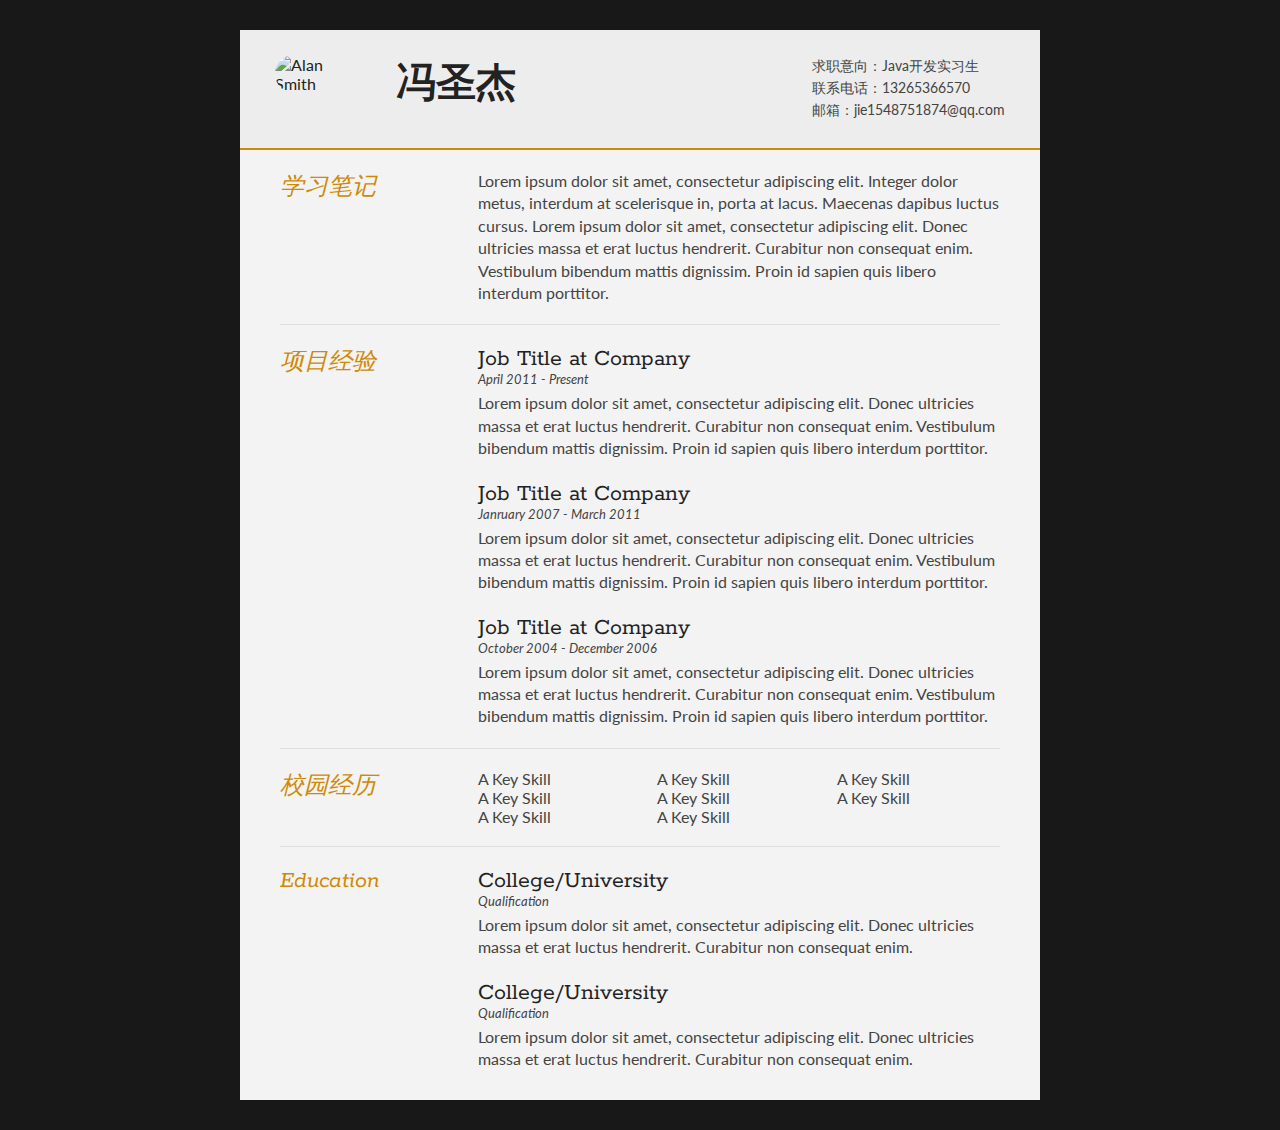
==== index_test.html @ 7687c9f3 "nothing" ====
<!DOCTYPE html>
<html>
<head>
<title>fsj_resume</title>

<meta name="viewport" content="width=device-width"/>
<meta name="description" content="resume"/>
<meta charset="UTF-8"> 

<link type="text/css" rel="stylesheet" href="style.css">
<link href='http://fonts.googleapis.com/css?family=Rokkitt:400,700|Lato:400,300' rel='stylesheet' type='text/css'>

<!--[if lt IE 9]>
<script src="//html5shiv.googlecode.com/svn/trunk/html5.js"></script>
<![endif]-->
</head>
<body id="top">
<div id="cv" class="instaFade">
	<div class="mainDetails">
		<div id="headshot" class="quickFade">
			<img src="headshot.jpg" alt="Alan Smith" />
		</div>
		
		<div id="name">
			<h1 class="quickFade delayTwo">冯圣杰</h1>
		</div>
		
		<div id="contactDetails" class="quickFade delayFour">
			<ul>
				<li>求职意向：Java开发实习生</li>
				<li>联系电话：13265366570</li>
				<li>邮箱：jie1548751874@qq.com</li>
			</ul>
		</div>
		<div class="clear"></div>
	</div>
	
	<div id="mainArea" class="quickFade delayFive">
		<section>
			<article>
				<div class="sectionTitle">
					<h1>学习笔记</h1>
				</div>
				
				<div class="sectionContent">
					<p>Lorem ipsum dolor sit amet, consectetur adipiscing elit. Integer dolor metus, interdum at scelerisque in, porta at lacus. Maecenas dapibus luctus cursus. Lorem ipsum dolor sit amet, consectetur adipiscing elit. Donec ultricies massa et erat luctus hendrerit. Curabitur non consequat enim. Vestibulum bibendum mattis dignissim. Proin id sapien quis libero interdum porttitor.</p>
				</div>
			</article>
			<div class="clear"></div>
		</section>
		
		
		<section>
			<div class="sectionTitle">
				<h1>项目经验</h1>
			</div>
			
			<div class="sectionContent">
				<article>
					<h2>Job Title at Company</h2>
					<p class="subDetails">April 2011 - Present</p>
					<p>Lorem ipsum dolor sit amet, consectetur adipiscing elit. Donec ultricies massa et erat luctus hendrerit. Curabitur non consequat enim. Vestibulum bibendum mattis dignissim. Proin id sapien quis libero interdum porttitor.</p>
				</article>
				
				<article>
					<h2>Job Title at Company</h2>
					<p class="subDetails">Janruary 2007 - March 2011</p>
					<p>Lorem ipsum dolor sit amet, consectetur adipiscing elit. Donec ultricies massa et erat luctus hendrerit. Curabitur non consequat enim. Vestibulum bibendum mattis dignissim. Proin id sapien quis libero interdum porttitor.</p>
				</article>
				
				<article>
					<h2>Job Title at Company</h2>
					<p class="subDetails">October 2004 - December 2006</p>
					<p>Lorem ipsum dolor sit amet, consectetur adipiscing elit. Donec ultricies massa et erat luctus hendrerit. Curabitur non consequat enim. Vestibulum bibendum mattis dignissim. Proin id sapien quis libero interdum porttitor.</p>
				</article>
			</div>
			<div class="clear"></div>
		</section>
		
		
		<section>
			<div class="sectionTitle">
				<h1>校园经历</h1>
			</div>
			
			<div class="sectionContent">
				<ul class="keySkills">
					<li>A Key Skill</li>
					<li>A Key Skill</li>
					<li>A Key Skill</li>
					<li>A Key Skill</li>
					<li>A Key Skill</li>
					<li>A Key Skill</li>
					<li>A Key Skill</li>
					<li>A Key Skill</li>
				</ul>
			</div>
			<div class="clear"></div>
		</section>
		
		
		<section>
			<div class="sectionTitle">
				<h1>Education</h1>
			</div>

			<div class="sectionContent">
				<article>
					<h2>College/University</h2>
					<p class="subDetails">Qualification</p>
					<p>Lorem ipsum dolor sit amet, consectetur adipiscing elit. Donec ultricies massa et erat luctus hendrerit. Curabitur non consequat enim.</p>
				</article>

				<article>
					<h2>College/University</h2>
					<p class="subDetails">Qualification</p>
					<p>Lorem ipsum dolor sit amet, consectetur adipiscing elit. Donec ultricies massa et erat luctus hendrerit. Curabitur non consequat enim.</p>
				</article>
			</div>
			<div class="clear"></div>
		</section>
		
	</div>
</div>
<script type="text/javascript">
var gaJsHost = (("https:" == document.location.protocol) ? "https://ssl." : "http://www.");
document.write(unescape("%3Cscript src='" + gaJsHost + "google-analytics.com/ga.js' type='text/javascript'%3E%3C/script%3E"));
</script>
<script type="text/javascript">
var pageTracker = _gat._getTracker("UA-3753241-1");
pageTracker._initData();
pageTracker._trackPageview();
</script>
</body>
</html>
---- style.css ----
html,body,div,span,object,iframe,h1,h2,h3,h4,h5,h6,p,blockquote,pre,abbr,address,cite,code,del,dfn,em,img,ins,kbd,q,samp,small,strong,sub,sup,var,b,i,dl,dt,dd,ol,ul,li,fieldset,form,label,legend,table,caption,tbody,tfoot,thead,tr,th,td,article,aside,canvas,details,figcaption,figure,footer,header,hgroup,menu,nav,section,summary,time,mark,audio,video {
border:0;
font:inherit;
font-size:100%;
margin:0;
padding:0;
vertical-align:baseline;
}

article,aside,details,figcaption,figure,footer,header,hgroup,menu,nav,section {
display:block;
}

html, body {background: #181818; font-family: 'Lato', helvetica, arial, sans-serif; font-size: 16px; color: #222;}

.clear {clear: both;}

p {
	font-size: 1em;
	line-height: 1.4em;
	margin-bottom: 20px;
	color: #444;
}

#cv {
	width: 90%;
	max-width: 800px;
	background: #f3f3f3;
	margin: 30px auto;
}

.mainDetails {
	padding: 25px 35px;
	border-bottom: 2px solid #cf8a05;
	background: #ededed;
}

#name h1 {
	font-size: 2.5em;
	font-weight: 700;
	font-family: 'Rokkitt', Helvetica, Arial, sans-serif;
	margin-bottom: -6px;
}

#name h2 {
	font-size: 2em;
	margin-left: 2px;
	font-family: 'Rokkitt', Helvetica, Arial, sans-serif;
}

#mainArea {
	padding: 0 40px;
}

#headshot {
	width: 12.5%;
	float: left;
	margin-right: 30px;
}

#headshot img {
	width: 100%;
	height: auto;
	-webkit-border-radius: 50px;
	border-radius: 50px;
}

#name {
	float: left;
}

#contactDetails {
	float: right;
}

#contactDetails ul {
	list-style-type: none;
	font-size: 0.9em;
	margin-top: 2px;
}

#contactDetails ul li {
	margin-bottom: 3px;
	color: #444;
}

#contactDetails ul li a, a[href^=tel] {
	color: #444; 
	text-decoration: none;
	-webkit-transition: all .3s ease-in;
	-moz-transition: all .3s ease-in;
	-o-transition: all .3s ease-in;
	-ms-transition: all .3s ease-in;
	transition: all .3s ease-in;
}

#contactDetails ul li a:hover { 
	color: #cf8a05;
}


section {
	border-top: 1px solid #dedede;
	padding: 20px 0 0;
}

section:first-child {
	border-top: 0;
}

section:last-child {
	padding: 20px 0 10px;
}

.sectionTitle {
	float: left;
	width: 25%;
}

.sectionContent {
	float: right;
	width: 72.5%;
}

.sectionTitle h1 {
	font-family: 'Rokkitt', Helvetica, Arial, sans-serif;
	font-style: italic;
	font-size: 1.5em;
	color: #cf8a05;
}

.sectionContent h2 {
	font-family: 'Rokkitt', Helvetica, Arial, sans-serif;
	font-size: 1.5em;
	margin-bottom: -2px;
}

.subDetails {
	font-size: 0.8em;
	font-style: italic;
	margin-bottom: 3px;
}

.keySkills {
	list-style-type: none;
	-moz-column-count:3;
	-webkit-column-count:3;
	column-count:3;
	margin-bottom: 20px;
	font-size: 1em;
	color: #444;
}

.keySkills ul li {
	margin-bottom: 3px;
}

@media all and (min-width: 602px) and (max-width: 800px) {
	#headshot {
		display: none;
	}
	
	.keySkills {
	-moz-column-count:2;
	-webkit-column-count:2;
	column-count:2;
	}
}

@media all and (max-width: 601px) {
	#cv {
		width: 95%;
		margin: 10px auto;
		min-width: 280px;
	}
	
	#headshot {
		display: none;
	}
	
	#name, #contactDetails {
		float: none;
		width: 100%;
		text-align: center;
	}
	
	.sectionTitle, .sectionContent {
		float: none;
		width: 100%;
	}
	
	.sectionTitle {
		margin-left: -2px;
		font-size: 1.25em;
	}
	
	.keySkills {
		-moz-column-count:2;
		-webkit-column-count:2;
		column-count:2;
	}
}

@media all and (max-width: 480px) {
	.mainDetails {
		padding: 15px 15px;
	}
	
	section {
		padding: 15px 0 0;
	}
	
	#mainArea {
		padding: 0 25px;
	}

	
	.keySkills {
	-moz-column-count:1;
	-webkit-column-count:1;
	column-count:1;
	}
	
	#name h1 {
		line-height: .8em;
		margin-bottom: 4px;
	}
}

@media print {
    #cv {
        width: 100%;
    }
}

@-webkit-keyframes reset {
	0% {
		opacity: 0;
	}
	100% {
		opacity: 0;
	}
}

@-webkit-keyframes fade-in {
	0% {
		opacity: 0;
	}
	40% {
		opacity: 0;
	}
	100% {
		opacity: 1;
	}
}

@-moz-keyframes reset {
	0% {
		opacity: 0;
	}
	100% {
		opacity: 0;
	}
}

@-moz-keyframes fade-in {
	0% {
		opacity: 0;
	}
	40% {
		opacity: 0;
	}
	100% {
		opacity: 1;
	}
}

@keyframes reset {
	0% {
		opacity: 0;
	}
	100% {
		opacity: 0;
	}
}

@keyframes fade-in {
	0% {
		opacity: 0;
	}
	40% {
		opacity: 0;
	}
	100% {
		opacity: 1;
	}
}

.instaFade {
    -webkit-animation-name: reset, fade-in;
    -webkit-animation-duration: 1.5s;
    -webkit-animation-timing-function: ease-in;
	
	-moz-animation-name: reset, fade-in;
    -moz-animation-duration: 1.5s;
    -moz-animation-timing-function: ease-in;
	
	animation-name: reset, fade-in;
    animation-duration: 1.5s;
    animation-timing-function: ease-in;
}

.quickFade {
    -webkit-animation-name: reset, fade-in;
    -webkit-animation-duration: 2.5s;
    -webkit-animation-timing-function: ease-in;
	
	-moz-animation-name: reset, fade-in;
    -moz-animation-duration: 2.5s;
    -moz-animation-timing-function: ease-in;
	
	animation-name: reset, fade-in;
    animation-duration: 2.5s;
    animation-timing-function: ease-in;
}
 
.delayOne {
	-webkit-animation-delay: 0, .5s;
	-moz-animation-delay: 0, .5s;
	animation-delay: 0, .5s;
}

.delayTwo {
	-webkit-animation-delay: 0, 1s;
	-moz-animation-delay: 0, 1s;
	animation-delay: 0, 1s;
}

.delayThree {
	-webkit-animation-delay: 0, 1.5s;
	-moz-animation-delay: 0, 1.5s;
	animation-delay: 0, 1.5s;
}

.delayFour {
	-webkit-animation-delay: 0, 2s;
	-moz-animation-delay: 0, 2s;
	animation-delay: 0, 2s;
}

.delayFive {
	-webkit-animation-delay: 0, 2.5s;
	-moz-animation-delay: 0, 2.5s;
	animation-delay: 0, 2.5s;
}
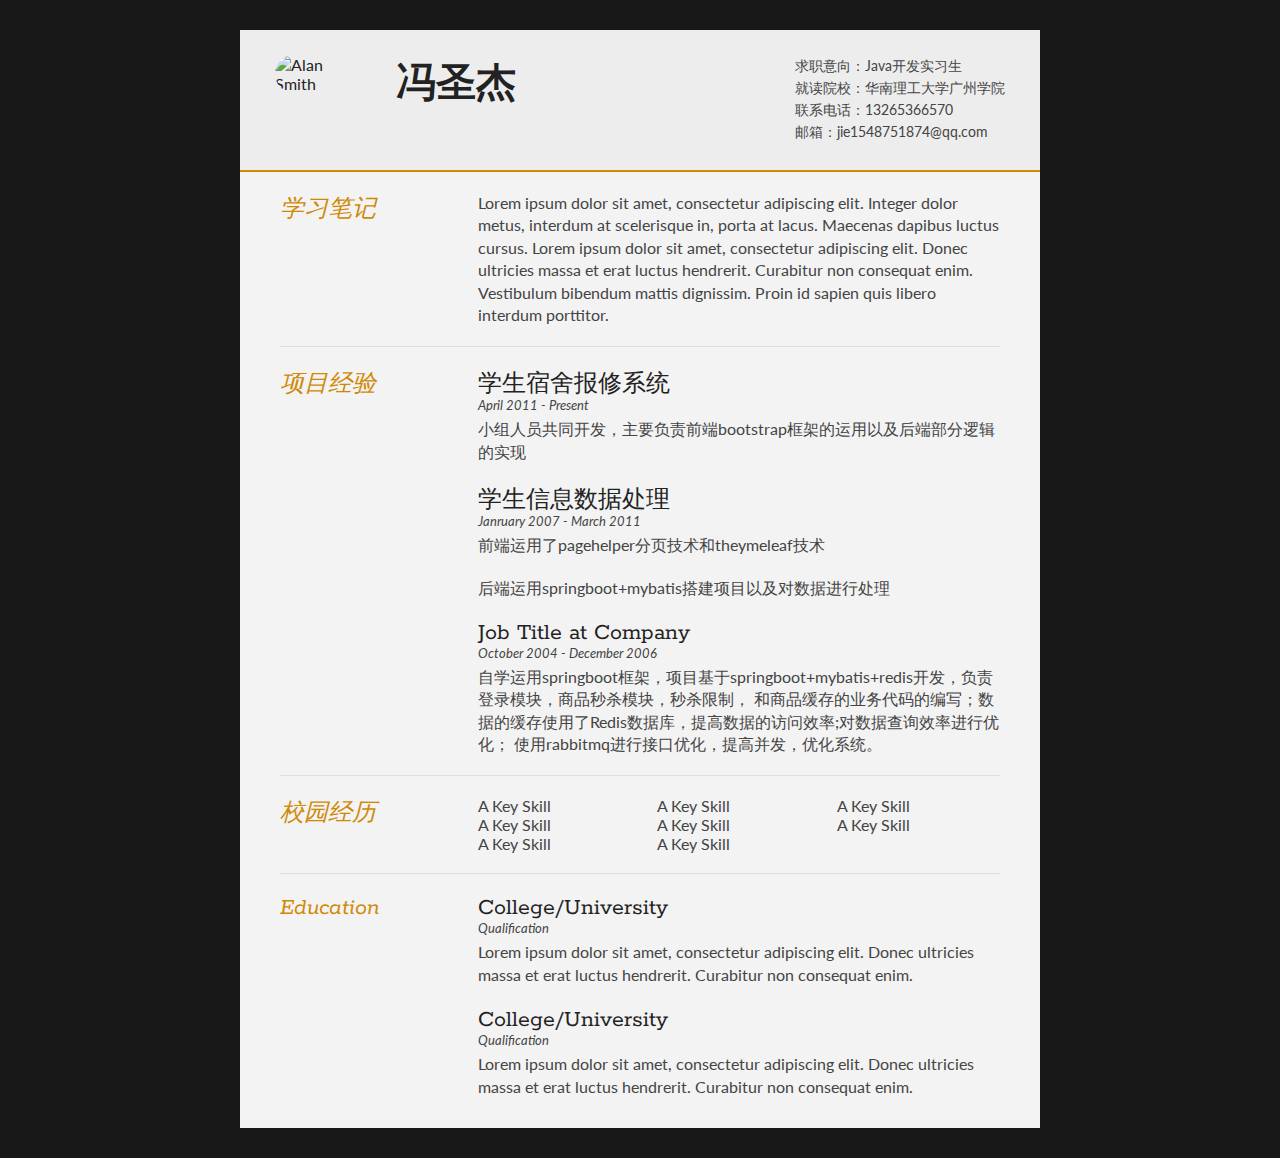
==== commit dc99400a: "up" ====
--- a/index_test.html
+++ b/index_test.html
@@ -28,6 +28,7 @@
 		<div id="contactDetails" class="quickFade delayFour">
 			<ul>
 				<li>求职意向：Java开发实习生</li>
+				<li>就读院校：华南理工大学广州学院</li>
 				<li>联系电话：13265366570</li>
 				<li>邮箱：jie1548751874@qq.com</li>
 			</ul>
@@ -57,22 +58,24 @@
 			
 			<div class="sectionContent">
 				<article>
-					<h2>Job Title at Company</h2>
+					<h2>学生宿舍报修系统</h2>
 					<p class="subDetails">April 2011 - Present</p>
-					<p>Lorem ipsum dolor sit amet, consectetur adipiscing elit. Donec ultricies massa et erat luctus hendrerit. Curabitur non consequat enim. Vestibulum bibendum mattis dignissim. Proin id sapien quis libero interdum porttitor.</p>
+					<p>小组人员共同开发，主要负责前端bootstrap框架的运用以及后端部分逻辑的实现</p>
 				</article>
 				
 				<article>
-					<h2>Job Title at Company</h2>
+					<h2>学生信息数据处理</h2>
 					<p class="subDetails">Janruary 2007 - March 2011</p>
-					<p>Lorem ipsum dolor sit amet, consectetur adipiscing elit. Donec ultricies massa et erat luctus hendrerit. Curabitur non consequat enim. Vestibulum bibendum mattis dignissim. Proin id sapien quis libero interdum porttitor.</p>
+					<p>前端运用了pagehelper分页技术和theymeleaf技术</p>
+					<p>	后端运用springboot+mybatis搭建项目以及对数据进行处理</p>
 				</article>
 				
 				<article>
 					<h2>Job Title at Company</h2>
 					<p class="subDetails">October 2004 - December 2006</p>
-					<p>Lorem ipsum dolor sit amet, consectetur adipiscing elit. Donec ultricies massa et erat luctus hendrerit. Curabitur non consequat enim. Vestibulum bibendum mattis dignissim. Proin id sapien quis libero interdum porttitor.</p>
-				</article>
+					<p>自学运用springboot框架，项目基于springboot+mybatis+redis开发，负责登录模块，商品秒杀模块，秒杀限制，
+						和商品缓存的业务代码的编写；数据的缓存使用了Redis数据库，提高数据的访问效率;对数据查询效率进行优化；
+						使用rabbitmq进行接口优化，提高并发，优化系统。</p>
 			</div>
 			<div class="clear"></div>
 		</section>
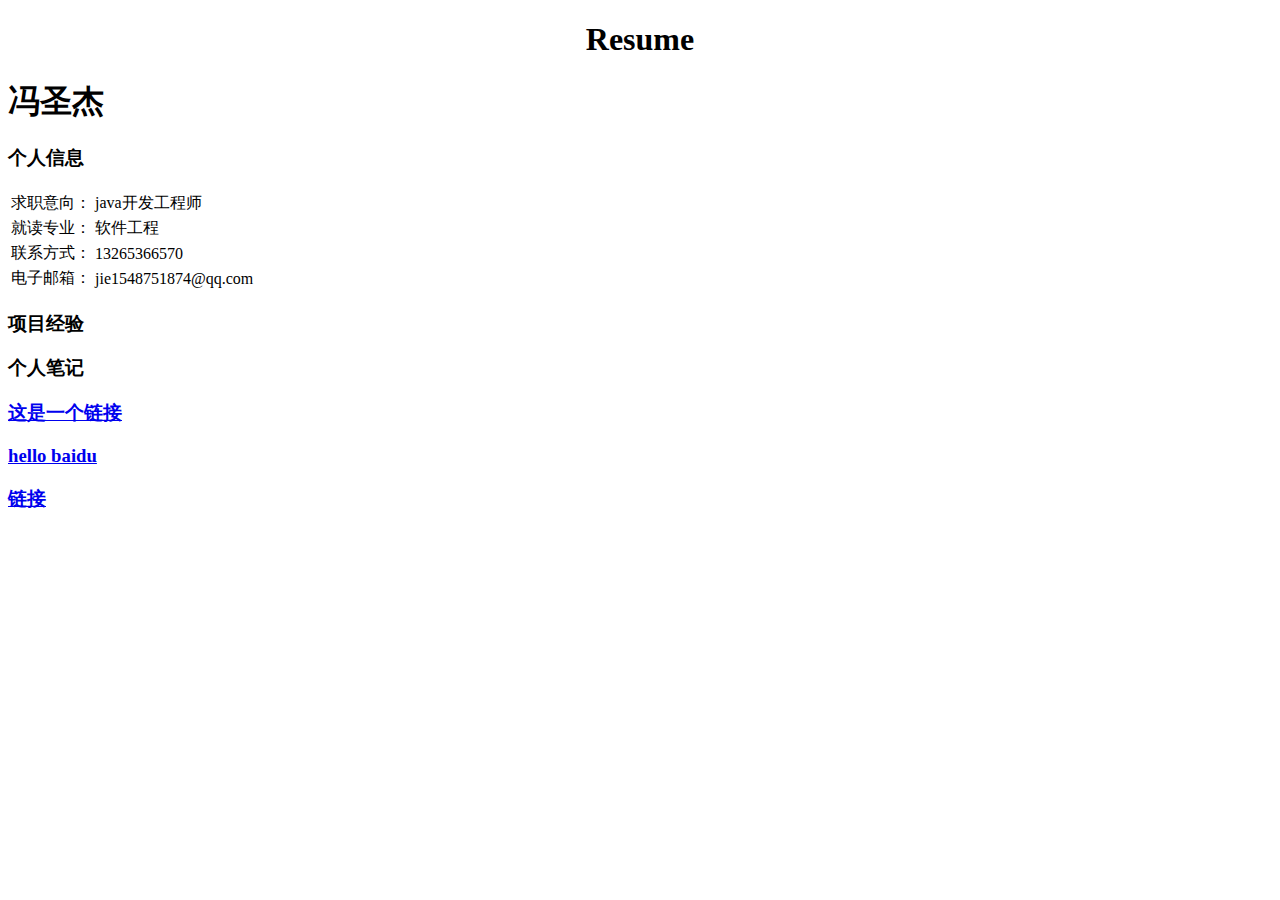
==== commit 3f45bba5: "update" ====
--- a/index_test.html
+++ b/index_test.html
@@ -1,138 +1,57 @@
-<!DOCTYPE html>
-<html>
+<!DOCTYPE html PUBLIC "-//W3C//DTD XHTML 1.0 Transitional//EN" "http://www.w3.org/TR/xhtml1/DTD/xhtml1-transitional.dtd">
+<html xmlns="http://www.w3.org/1999/xhtml">
 <head>
-<title>fsj_resume</title>
+<meta http-equiv="Content-Type" content="text/html; charset=utf-8" />
+<title>fsj-resume</title>
+</head>
+<body><!--利用bootstrap 修饰一些好看的表格-->
+<div id="top">
+		<h1 align="center">Resume</h1>
+</div>
+<div id ="main">
+	<div id="name-div">
+		<h1 id="name">冯圣杰</h1>
+	</div>
+	<div>
+		<h3>个人信息</h3>
+		<div id="first-model">
+			<table>
+				<tr>
+					<td >求职意向：</td>
+					<td>java开发工程师</td>
+				</tr>
+				<tr>
+					<td>就读专业：</td>
+					<td>软件工程</td>
+				</tr>
+				<tr>
+					<td>联系方式：</td>
+					<td>13265366570</td>
 
-<meta name="viewport" content="width=device-width"/>
-<meta name="description" content="resume"/>
-<meta charset="UTF-8"> 
+				</tr>
+				<tr>
+					<td>电子邮箱：</td>
+					<td>jie1548751874@qq.com</td>
+				</tr>
+			</table>
+		</div>
+		<div >
+			<h3>项目经验</h3>
+			<div id="second-model">
 
-<link type="text/css" rel="stylesheet" href="style.css">
-<link href='http://fonts.googleapis.com/css?family=Rokkitt:400,700|Lato:400,300' rel='stylesheet' type='text/css'>
+			</div>
+		</div>
+		<div>
+			<h3>个人笔记</h3>
+			<div id="third-model">
+				<h3><a href="study.html">这是一个链接</a> </h3>
+				<h3><a href=http://www.baidu.com title="百度"> hello baidu </a></h3>
+				<h3><a href="index_test.html">链接</a> </h3>
+			</div>
+	</div>
 
-<!--[if lt IE 9]>
-<script src="//html5shiv.googlecode.com/svn/trunk/html5.js"></script>
-<![endif]-->
-</head>
-<body id="top">
-<div id="cv" class="instaFade">
-	<div class="mainDetails">
-		<div id="headshot" class="quickFade">
-			<img src="headshot.jpg" alt="Alan Smith" />
-		</div>
-		
-		<div id="name">
-			<h1 class="quickFade delayTwo">冯圣杰</h1>
-		</div>
-		
-		<div id="contactDetails" class="quickFade delayFour">
-			<ul>
-				<li>求职意向：Java开发实习生</li>
-				<li>就读院校：华南理工大学广州学院</li>
-				<li>联系电话：13265366570</li>
-				<li>邮箱：jie1548751874@qq.com</li>
-			</ul>
-		</div>
-		<div class="clear"></div>
-	</div>
-	
-	<div id="mainArea" class="quickFade delayFive">
-		<section>
-			<article>
-				<div class="sectionTitle">
-					<h1>学习笔记</h1>
-				</div>
-				
-				<div class="sectionContent">
-					<p>Lorem ipsum dolor sit amet, consectetur adipiscing elit. Integer dolor metus, interdum at scelerisque in, porta at lacus. Maecenas dapibus luctus cursus. Lorem ipsum dolor sit amet, consectetur adipiscing elit. Donec ultricies massa et erat luctus hendrerit. Curabitur non consequat enim. Vestibulum bibendum mattis dignissim. Proin id sapien quis libero interdum porttitor.</p>
-				</div>
-			</article>
-			<div class="clear"></div>
-		</section>
-		
-		
-		<section>
-			<div class="sectionTitle">
-				<h1>项目经验</h1>
-			</div>
-			
-			<div class="sectionContent">
-				<article>
-					<h2>学生宿舍报修系统</h2>
-					<p class="subDetails">April 2011 - Present</p>
-					<p>小组人员共同开发，主要负责前端bootstrap框架的运用以及后端部分逻辑的实现</p>
-				</article>
-				
-				<article>
-					<h2>学生信息数据处理</h2>
-					<p class="subDetails">Janruary 2007 - March 2011</p>
-					<p>前端运用了pagehelper分页技术和theymeleaf技术</p>
-					<p>	后端运用springboot+mybatis搭建项目以及对数据进行处理</p>
-				</article>
-				
-				<article>
-					<h2>Job Title at Company</h2>
-					<p class="subDetails">October 2004 - December 2006</p>
-					<p>自学运用springboot框架，项目基于springboot+mybatis+redis开发，负责登录模块，商品秒杀模块，秒杀限制，
-						和商品缓存的业务代码的编写；数据的缓存使用了Redis数据库，提高数据的访问效率;对数据查询效率进行优化；
-						使用rabbitmq进行接口优化，提高并发，优化系统。</p>
-			</div>
-			<div class="clear"></div>
-		</section>
-		
-		
-		<section>
-			<div class="sectionTitle">
-				<h1>校园经历</h1>
-			</div>
-			
-			<div class="sectionContent">
-				<ul class="keySkills">
-					<li>A Key Skill</li>
-					<li>A Key Skill</li>
-					<li>A Key Skill</li>
-					<li>A Key Skill</li>
-					<li>A Key Skill</li>
-					<li>A Key Skill</li>
-					<li>A Key Skill</li>
-					<li>A Key Skill</li>
-				</ul>
-			</div>
-			<div class="clear"></div>
-		</section>
-		
-		
-		<section>
-			<div class="sectionTitle">
-				<h1>Education</h1>
-			</div>
 
-			<div class="sectionContent">
-				<article>
-					<h2>College/University</h2>
-					<p class="subDetails">Qualification</p>
-					<p>Lorem ipsum dolor sit amet, consectetur adipiscing elit. Donec ultricies massa et erat luctus hendrerit. Curabitur non consequat enim.</p>
-				</article>
 
-				<article>
-					<h2>College/University</h2>
-					<p class="subDetails">Qualification</p>
-					<p>Lorem ipsum dolor sit amet, consectetur adipiscing elit. Donec ultricies massa et erat luctus hendrerit. Curabitur non consequat enim.</p>
-				</article>
-			</div>
-			<div class="clear"></div>
-		</section>
-		
-	</div>
-</div>
-<script type="text/javascript">
-var gaJsHost = (("https:" == document.location.protocol) ? "https://ssl." : "http://www.");
-document.write(unescape("%3Cscript src='" + gaJsHost + "google-analytics.com/ga.js' type='text/javascript'%3E%3C/script%3E"));
-</script>
-<script type="text/javascript">
-var pageTracker = _gat._getTracker("UA-3753241-1");
-pageTracker._initData();
-pageTracker._trackPageview();
-</script>
+
 </body>
-</html>+</html>
